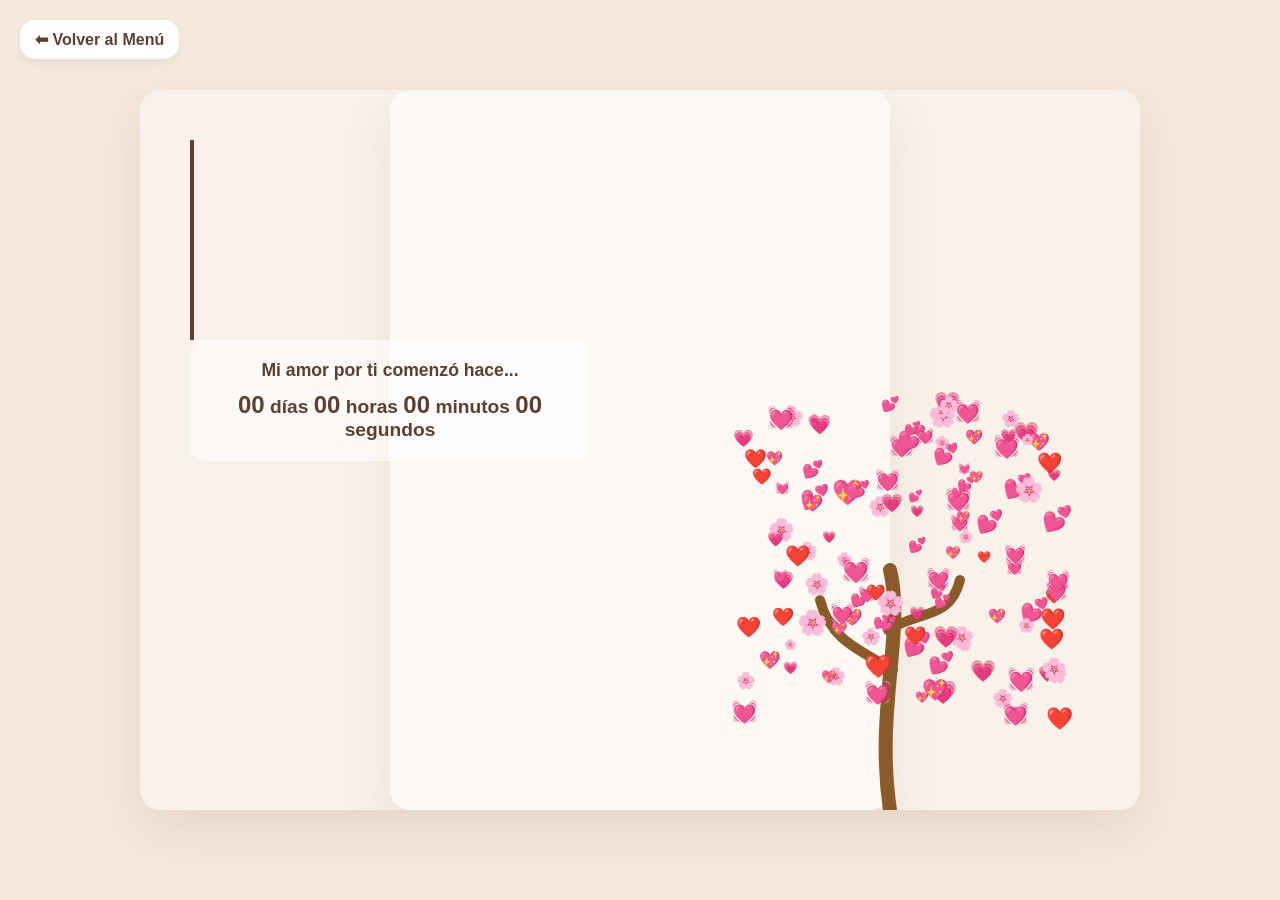
==== arbol.html @ cd65cf1b "actualización de v3.05" ====
<!DOCTYPE html>
<html lang="es">
<head>
    <meta charset="UTF-8">
    <meta name="viewport" content="width=device-width, initial-scale=1.0">
    <title>Nuestro Tiempo ❤️</title>
    <link rel="stylesheet" href="arbol.css">
</head>
<body>

    <a href="index.html" class="btn-volver">⬅ Volver al Menú</a>

    <div class="contenedor-principal">
        
        <div class="contenedor-principal arbol-centrado">

        </div>

        <div class="panel-texto">
            <div class="contenido-texto">
                <div id="carta-maquina">
                    </div>
                
                <div class="contenedor-contador">
                    <p class="titulo-contador">Mi amor por ti comenzó hace...</p>
                    <div id="reloj-amor">
                        <span id="dias">00</span> días 
                        <span id="horas">00</span> horas 
                        <span id="minutos">00</span> minutos 
                        <span id="segundos">00</span> segundos
                    </div>
                </div>
            </div>
        </div>

        <div class="panel-arbol">
            <div id="arbol">
                
                <div class="semilla">🌱</div>

                <div id="copa-arbol"></div>

                <svg class="arbol-svg" viewBox="0 0 200 300">
                    <path class="trazo-arbol tronco-svg" d="M100,300 C85,200 115,120 100,60" />
                    
                    <path class="trazo-arbol rama-izq-svg" d="M103,160 C70,140 40,130 30,90" />
                    
                    <path class="trazo-arbol rama-der-svg" d="M98,120 C130,100 160,110 170,70" />
                </svg>

            </div>
        </div>

    </div>

    <script src="arbol.js"></script>
</body>
</html>
---- arbol.css ----
/* --- ESTILOS DEL ÁRBOL (VERSIÓN CRECIMIENTO TIKTOK) --- */

body {
    /* Los colores EXACTOS del video que viste */
    background-color: #F5E8DC; 
    color: #5C4033; 
    font-family: 'Segoe UI', Tahoma, Geneva, Verdana, sans-serif;
    margin: 0;
    min-height: 100vh;
    display: flex;
    justify-content: center;
    align-items: center;
}

.btn-volver {
    position: absolute;
    top: 20px;
    left: 20px;
    text-decoration: none;
    background-color: white;
    color: #5C4033;
    padding: 10px 15px;
    border-radius: 15px;
    font-weight: bold;
    box-shadow: 0 4px 10px rgba(0,0,0,0.05);
    z-index: 100;
}

.contenedor-principal {
    display: flex;
    width: 90%;
    max-width: 1000px;
    height: 80vh;
    background: rgba(255, 255, 255, 0.4); /* Fondo semi transparente para que luzca el #F5E8DC */
    border-radius: 20px;
    box-shadow: 0 20px 50px rgba(92, 64, 51, 0.1);
    overflow: hidden;
}

/* --- LADO IZQUIERDO: TEXTO Y RELOJ --- */
.panel-texto {
    width: 50%;
    padding: 50px;
    display: flex;
    flex-direction: column;
    justify-content: space-between;
    box-sizing: border-box;
}

#carta-maquina {
    font-size: 1.1rem;
    line-height: 1.8;
    min-height: 200px; 
    border-left: 4px solid #5C4033;
    padding-left: 15px;
}

.cursor {
    display: inline-block;
    width: 3px;
    background-color: #5C4033;
    animation: parpadeo 0.8s infinite;
}

@keyframes parpadeo { 0%, 100% { opacity: 1; } 50% { opacity: 0; } }

.contenedor-contador {
    background: rgba(255, 255, 255, 0.6);
    padding: 20px;
    border-radius: 15px;
    text-align: center;
}

.titulo-contador { margin: 0 0 10px 0; font-weight: bold; font-size: 1.1rem; }
#reloj-amor { font-size: 1.2rem; font-weight: bold; }
#reloj-amor span { font-size: 1.5rem; }

/* --- LADO DERECHO: EL ÁRBOL ANIMADO --- */
.panel-arbol {
    width: 50%;
    position: relative;
    display: flex;
    justify-content: center;
    align-items: flex-end;
}

#arbol {
    position: relative;
    width: 300px;
    height: 400px;
}

/* =========================================
   1. LA SEMILLA QUE CAE
   ========================================= */
.semilla {
    position: absolute;
    top: -50px; /* Empieza fuera de la pantalla arriba */
    left: 50%;
    transform: translateX(-50%);
    font-size: 24px;
    z-index: 10;
    /* Cae en 1s, espera 0.2s y luego desaparece encogiéndose */
    animation: 
        caerSemilla 1s cubic-bezier(0.25, 0.8, 0.25, 1) forwards,
        desaparecerSemilla 0.5s ease-in forwards 1.2s;
}

@keyframes caerSemilla {
    to { top: 370px; } /* Toca el "suelo" */
}

@keyframes desaparecerSemilla {
    to { opacity: 0; transform: translateX(-50%) scale(0); }
}

/* =========================================
   2. EL ÁRBOL ORGÁNICO (SVG)
   ========================================= */
.arbol-svg {
    position: absolute;
    bottom: 0;
    left: 50%;
    transform: translateX(-50%);
    width: 200px;
    height: 300px;
    z-index: 2;
}

/* Estilo general para todas las líneas del árbol */
.trazo-arbol {
    fill: none;
    stroke: #8b5a2b; /* Color madera */
    stroke-linecap: round; /* Puntas redondeadas y suaves */
    stroke-linejoin: round;
    /* EL TRUCO MÁGICO: Crea una línea punteada gigante y la oculta */
    stroke-dasharray: 400;
    stroke-dashoffset: 400;
}

/* El tronco es más grueso y nace después de la semilla */
.tronco-svg {
    stroke-width: 14;
    /* Empieza a crecer justo cuando la semilla desaparece (1.2s) */
    animation: dibujar 1.5s ease-out forwards 1.2s;
}

/* Las ramas son más delgadas y nacen del tronco */
.rama-izq-svg, .rama-der-svg {
    stroke-width: 10;
}

.rama-izq-svg {
    animation: dibujar 1s ease-out forwards 2s; /* Nace cuando el tronco va por la mitad */
}

.rama-der-svg {
    animation: dibujar 1s ease-out forwards 2.3s;
}

/* La animación que "dibuja" la línea reduciendo el offset a cero */
@keyframes dibujar {
    to { stroke-dashoffset: 0; }
}

/* =========================================
   3. LA COPA (Reajuste de posición)
   ========================================= */
#copa-arbol {
    position: absolute;
    top: -20px; /* Un poco más arriba para encajar con el nuevo árbol */
    left: 50%;
    transform: translateX(-50%);
    width: 320px;
    height: 320px;
    border-radius: 50%;
    z-index: 3;
    animation: respirar 4s ease-in-out infinite;
    animation-delay: 6s; /* Empieza a respirar cuando todo terminó de crecer */
}


/* 4. EL FLORECIMIENTO DE LOS CORAZONES */
.corazon-hoja {
    position: absolute;
    user-select: none;
    transform: scale(0); /* Invisibles al principio */
    /* La animación se asigna en el JS para darles un retraso distinto a cada uno */
}

@keyframes floracion {
    0% { transform: scale(0); }
    80% { transform: scale(1.4); } /* El "Pop" de rebote */
    100% { transform: scale(1); }
}

/* --- RESPONSIVE PARA CELULARES --- */
@media (max-width: 768px) {
    .contenedor-principal { flex-direction: column; height: auto; margin-top: 60px; }
    .panel-texto, .panel-arbol { width: 100%; }
    .panel-texto { padding: 30px 20px; }
    .panel-arbol { height: 350px; }
}

/* =========================================
   LA COREOGRAFÍA PERFECTA (Ventana Deslizante)
   ========================================= */

/* 1. La Ventana Mágica */
.contenedor-principal {
    position: relative;
    width: 1000px;
    max-width: 95vw;
    height: 80vh;
    background: rgba(255, 255, 255, 0.4);
    border-radius: 20px;
    box-shadow: 0 20px 50px rgba(92, 64, 51, 0.1);
    overflow: hidden;
    display: block; /* Quitamos el flexbox aquí en PC */
    margin: 0 auto;
    
    /* LA MAGIA: Animamos el tamaño de la ventana entera, no lo de adentro */
    transition: max-width 1.5s cubic-bezier(0.25, 0.8, 0.25, 1);
}

/* ACTO 1: La ventana arranca pequeña (solo cabe el árbol) */
.contenedor-principal.arbol-centrado {
    max-width: 500px; 
}

/* 2. El Panel del Árbol (Se ancla firmemente a la derecha) */
.panel-arbol {
    position: absolute;
    right: 0;
    top: 0;
    width: 500px; /* Tamaño rígido para que la física del árbol no se rompa */
    height: 100%;
    display: flex;
    justify-content: center;
    align-items: flex-end;
}

/* 3. El Panel del Texto (Se ancla firmemente a la izquierda) */
.panel-texto {
    position: absolute;
    left: 0;
    top: 0;
    width: 500px; /* Tamaño rígido para que la letra no se aplaste */
    height: 100%;
    padding: 50px;
    box-sizing: border-box;
    display: flex;
    flex-direction: column;
    justify-content: space-between;
    opacity: 1;
    
    /* El texto aparece suavemente 1 segundo después de que la ventana crece */
    transition: opacity 0.8s ease 1s; 
}

/* En el Acto 1, el texto es invisible */
.arbol-centrado .panel-texto {
    opacity: 0;
    pointer-events: none;
}


/* =========================================
   RESPONSIVE PARA CELULARES
   ========================================= */
@media (max-width: 768px) {
    .contenedor-principal {
        max-width: 95vw !important;
        height: auto;
        display: flex; /* En celular sí usamos flex para apilarlos de arriba a abajo */
        flex-direction: column;
        margin-top: 60px;
    }
    
    .panel-texto, .panel-arbol {
        position: relative; /* Quitamos lo absoluto para que no choquen */
        width: 100%;
    }
    
    .panel-texto { padding: 30px 20px; transition: opacity 1s ease 0.5s; }
    .panel-arbol { height: 350px; }
    
    /* En celular, ocultamos el texto al principio y luego aparece abajo */
    .arbol-centrado .panel-texto { display: none; }
}
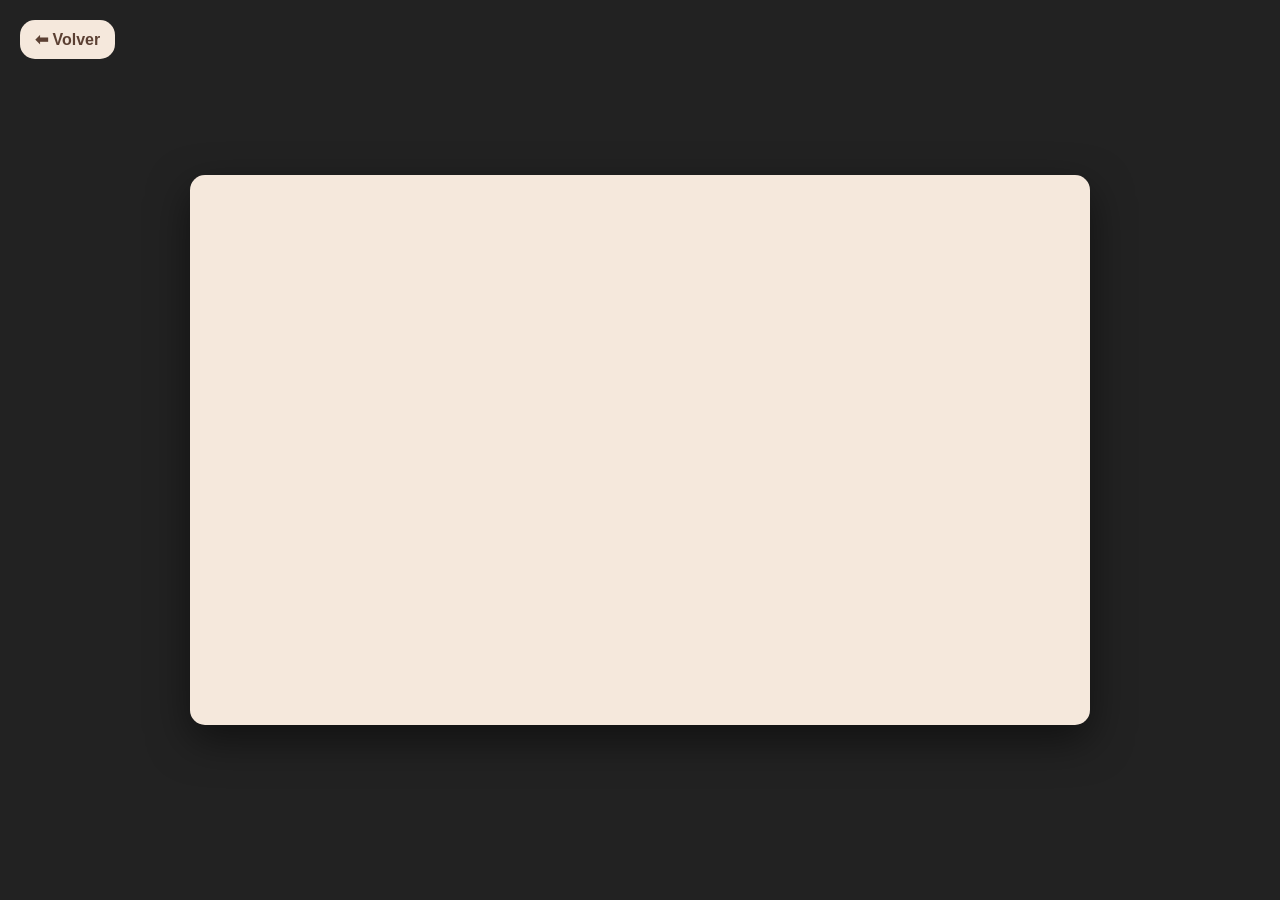
==== commit cca7243d: "versióñ v3.06" ====
--- a/arbol.html
+++ b/arbol.html
@@ -8,49 +8,43 @@
 </head>
 <body>
 
-    <a href="index.html" class="btn-volver">⬅ Volver al Menú</a>
+    <a href="index.html" class="btn-volver">⬅ Volver</a>
 
-    <div class="contenedor-principal">
+    <div class="tarjeta-amor arbol-centrado" id="tarjeta-principal">
         
-        <div class="contenedor-principal arbol-centrado">
-
-        </div>
-
-        <div class="panel-texto">
+        <div class="panel-izquierdo">
             <div class="contenido-texto">
-                <div id="carta-maquina">
-                    </div>
+                <div id="carta-maquina"></div>
                 
-                <div class="contenedor-contador">
-                    <p class="titulo-contador">Mi amor por ti comenzó hace...</p>
-                    <div id="reloj-amor">
-                        <span id="dias">00</span> días 
-                        <span id="horas">00</span> horas 
-                        <span id="minutos">00</span> minutos 
-                        <span id="segundos">00</span> segundos
-                    </div>
+                <div class="contenedor-reloj">
+                    <p class="titulo-reloj">Mi amor por ti comenzó hace...</p>
+                    <p class="reloj-numeros">
+                        <span id="d">00</span> días 
+                        <span id="h">00</span> horas 
+                        <span id="m">00</span> minutos 
+                        <span id="s">00</span> segundos
+                    </p>
                 </div>
             </div>
         </div>
 
-        <div class="panel-arbol">
-            <div id="arbol">
+        <div class="panel-derecho">
+            <div class="escenario-arbol">
+                <div class="semilla-roja" id="semilla"></div>
                 
-                <div class="semilla">🌱</div>
-
-                <div id="copa-arbol"></div>
-
-                <svg class="arbol-svg" viewBox="0 0 200 300">
-                    <path class="trazo-arbol tronco-svg" d="M100,300 C85,200 115,120 100,60" />
-                    
-                    <path class="trazo-arbol rama-izq-svg" d="M103,160 C70,140 40,130 30,90" />
-                    
-                    <path class="trazo-arbol rama-der-svg" d="M98,120 C130,100 160,110 170,70" />
+                <svg class="arbol-verde" viewBox="0 0 300 300" id="svg-arbol">
+                    <path class="trazo-verde tronco" d="M150,280 Q150,200 150,100" />
+                    <path class="trazo-verde rama" d="M150,220 Q110,180 80,140" />
+                    <path class="trazo-verde rama" d="M150,180 Q190,140 220,100" />
+                    <path class="trazo-verde rama" d="M150,140 Q120,100 100,60" />
+                    <path class="trazo-verde rama" d="M150,120 Q180,80 200,40" />
                 </svg>
-
+                
+                <div id="copa-corazon"></div>
             </div>
         </div>
 
+        <div class="linea-suelo"></div>
     </div>
 
     <script src="arbol.js"></script>
--- a/arbol.css
+++ b/arbol.css
@@ -1,290 +1,164 @@
-/* --- ESTILOS DEL ÁRBOL (VERSIÓN CRECIMIENTO TIKTOK) --- */
-
 body {
-    /* Los colores EXACTOS del video que viste */
-    background-color: #F5E8DC; 
-    color: #5C4033; 
-    font-family: 'Segoe UI', Tahoma, Geneva, Verdana, sans-serif;
+    background-color: #222; /* Fondo oscuro para que resalte la tarjeta */
     margin: 0;
     min-height: 100vh;
     display: flex;
     justify-content: center;
     align-items: center;
+    font-family: 'Segoe UI', Tahoma, Geneva, Verdana, sans-serif;
 }
 
 .btn-volver {
-    position: absolute;
-    top: 20px;
-    left: 20px;
-    text-decoration: none;
-    background-color: white;
-    color: #5C4033;
-    padding: 10px 15px;
-    border-radius: 15px;
-    font-weight: bold;
-    box-shadow: 0 4px 10px rgba(0,0,0,0.05);
-    z-index: 100;
+    position: absolute; top: 20px; left: 20px; text-decoration: none;
+    background-color: #F5E8DC; color: #5C4033; padding: 10px 15px;
+    border-radius: 15px; font-weight: bold; z-index: 100;
 }
 
-.contenedor-principal {
+/* --- LA TARJETA EXACTA DEL VIDEO --- */
+.tarjeta-amor {
+    background: #F5E8DC;
+    color: #5C4033;
+    width: 900px;
+    max-width: 95vw;
+    height: 550px;
+    border-radius: 15px;
+    position: relative;
     display: flex;
+    overflow: hidden;
+    box-shadow: 0 15px 40px rgba(0,0,0,0.5);
+}
+
+/* La línea del suelo */
+.linea-suelo {
+    position: absolute;
+    bottom: 50px;
+    left: 5%;
     width: 90%;
-    max-width: 1000px;
-    height: 80vh;
-    background: rgba(255, 255, 255, 0.4); /* Fondo semi transparente para que luzca el #F5E8DC */
-    border-radius: 20px;
-    box-shadow: 0 20px 50px rgba(92, 64, 51, 0.1);
+    height: 2px;
+    background-color: #5C4033;
+    opacity: 0;
+    transition: opacity 1s ease 1s; /* Aparece después de que el árbol se mueve */
+}
+
+/* --- LÓGICA DEL TELÓN DESLIZANTE --- */
+.panel-izquierdo {
+    width: 50%;
+    opacity: 1;
+    transition: width 1.5s cubic-bezier(0.25, 0.8, 0.25, 1), opacity 1s ease 0.5s;
+    display: flex;
+    align-items: flex-end;
+    padding-bottom: 60px;
     overflow: hidden;
 }
 
-/* --- LADO IZQUIERDO: TEXTO Y RELOJ --- */
-.panel-texto {
+.panel-derecho {
     width: 50%;
-    padding: 50px;
+    position: relative;
+    transition: width 1.5s cubic-bezier(0.25, 0.8, 0.25, 1);
     display: flex;
-    flex-direction: column;
-    justify-content: space-between;
-    box-sizing: border-box;
+    justify-content: center;
+}
+
+/* ESTADO INICIAL (El árbol centrado ocupando el 100%) */
+.arbol-centrado .panel-derecho { width: 100%; }
+.arbol-centrado .panel-izquierdo { width: 0%; opacity: 0; }
+.arbol-centrado .linea-suelo { opacity: 0; }
+
+/* ESTADO FINAL (Remover la clase 'arbol-centrado' revela todo) */
+.tarjeta-amor:not(.arbol-centrado) .linea-suelo { opacity: 1; }
+
+/* --- CONTENIDO IZQUIERDO --- */
+.contenido-texto {
+    width: 450px; /* Ancho fijo para que no se deforme al abrirse */
+    padding: 0 40px;
 }
 
 #carta-maquina {
     font-size: 1.1rem;
     line-height: 1.8;
-    min-height: 200px; 
-    border-left: 4px solid #5C4033;
-    padding-left: 15px;
+    margin-bottom: 30px;
+    min-height: 250px;
+}
+.cursor { border-right: 2px solid #5C4033; animation: parpadeo 0.8s infinite; }
+@keyframes parpadeo { 50% { border-color: transparent; } }
+
+.contenedor-reloj { margin-top: 20px; }
+.titulo-reloj { font-size: 0.95rem; margin-bottom: 5px; }
+.reloj-numeros { font-size: 1.1rem; margin: 0; }
+.reloj-numeros span { font-size: 1.4rem; font-weight: bold; }
+
+/* --- CONTENIDO DERECHO (EL ÁRBOL) --- */
+.escenario-arbol {
+    width: 300px;
+    height: 100%;
+    position: relative;
 }
 
-.cursor {
-    display: inline-block;
-    width: 3px;
-    background-color: #5C4033;
-    animation: parpadeo 0.8s infinite;
+/* El punto rojo que cae */
+.semilla-roja {
+    position: absolute;
+    width: 8px; height: 8px;
+    background-color: #d6336c; /* Rojo cereza */
+    border-radius: 50%;
+    left: 146px; /* Centrado en el SVG de 300px */
+    top: -20px;
+    opacity: 0;
 }
 
-@keyframes parpadeo { 0%, 100% { opacity: 1; } 50% { opacity: 0; } }
-
-.contenedor-contador {
-    background: rgba(255, 255, 255, 0.6);
-    padding: 20px;
-    border-radius: 15px;
-    text-align: center;
+@keyframes caerPunto {
+    0% { top: -20px; opacity: 1; transform: scale(1); }
+    80% { top: 276px; opacity: 1; transform: scale(1); } /* Cae hasta la línea del suelo */
+    100% { top: 276px; opacity: 0; transform: scale(0); } /* Desaparece */
 }
 
-.titulo-contador { margin: 0 0 10px 0; font-weight: bold; font-size: 1.1rem; }
-#reloj-amor { font-size: 1.2rem; font-weight: bold; }
-#reloj-amor span { font-size: 1.5rem; }
-
-/* --- LADO DERECHO: EL ÁRBOL ANIMADO --- */
-.panel-arbol {
-    width: 50%;
-    position: relative;
-    display: flex;
-    justify-content: center;
-    align-items: flex-end;
-}
-
-#arbol {
-    position: relative;
+/* El Árbol Verde */
+.arbol-verde {
+    position: absolute;
+    bottom: 50px; /* Apoyado en la línea del suelo */
+    left: 0;
     width: 300px;
-    height: 400px;
-}
-
-/* =========================================
-   1. LA SEMILLA QUE CAE
-   ========================================= */
-.semilla {
-    position: absolute;
-    top: -50px; /* Empieza fuera de la pantalla arriba */
-    left: 50%;
-    transform: translateX(-50%);
-    font-size: 24px;
-    z-index: 10;
-    /* Cae en 1s, espera 0.2s y luego desaparece encogiéndose */
-    animation: 
-        caerSemilla 1s cubic-bezier(0.25, 0.8, 0.25, 1) forwards,
-        desaparecerSemilla 0.5s ease-in forwards 1.2s;
-}
-
-@keyframes caerSemilla {
-    to { top: 370px; } /* Toca el "suelo" */
-}
-
-@keyframes desaparecerSemilla {
-    to { opacity: 0; transform: translateX(-50%) scale(0); }
-}
-
-/* =========================================
-   2. EL ÁRBOL ORGÁNICO (SVG)
-   ========================================= */
-.arbol-svg {
-    position: absolute;
-    bottom: 0;
-    left: 50%;
-    transform: translateX(-50%);
-    width: 200px;
     height: 300px;
     z-index: 2;
 }
 
-/* Estilo general para todas las líneas del árbol */
-.trazo-arbol {
+.trazo-verde {
     fill: none;
-    stroke: #8b5a2b; /* Color madera */
-    stroke-linecap: round; /* Puntas redondeadas y suaves */
-    stroke-linejoin: round;
-    /* EL TRUCO MÁGICO: Crea una línea punteada gigante y la oculta */
+    stroke: #4ca173; /* El color verde del video */
+    stroke-linecap: round;
     stroke-dasharray: 400;
     stroke-dashoffset: 400;
 }
+.tronco { stroke-width: 12; }
+.rama { stroke-width: 6; }
 
-/* El tronco es más grueso y nace después de la semilla */
-.tronco-svg {
-    stroke-width: 14;
-    /* Empieza a crecer justo cuando la semilla desaparece (1.2s) */
-    animation: dibujar 1.5s ease-out forwards 1.2s;
+@keyframes dibujarArbol { to { stroke-dashoffset: 0; } }
+
+/* La copa (Corazones) */
+#copa-corazon {
+    position: absolute;
+    bottom: 120px;
+    left: 0;
+    width: 300px;
+    height: 250px;
+    z-index: 3;
 }
 
-/* Las ramas son más delgadas y nacen del tronco */
-.rama-izq-svg, .rama-der-svg {
-    stroke-width: 10;
+.particula-corazon {
+    position: absolute;
+    transform: scale(0);
 }
 
-.rama-izq-svg {
-    animation: dibujar 1s ease-out forwards 2s; /* Nace cuando el tronco va por la mitad */
-}
-
-.rama-der-svg {
-    animation: dibujar 1s ease-out forwards 2.3s;
-}
-
-/* La animación que "dibuja" la línea reduciendo el offset a cero */
-@keyframes dibujar {
-    to { stroke-dashoffset: 0; }
-}
-
-/* =========================================
-   3. LA COPA (Reajuste de posición)
-   ========================================= */
-#copa-arbol {
-    position: absolute;
-    top: -20px; /* Un poco más arriba para encajar con el nuevo árbol */
-    left: 50%;
-    transform: translateX(-50%);
-    width: 320px;
-    height: 320px;
-    border-radius: 50%;
-    z-index: 3;
-    animation: respirar 4s ease-in-out infinite;
-    animation-delay: 6s; /* Empieza a respirar cuando todo terminó de crecer */
-}
-
-
-/* 4. EL FLORECIMIENTO DE LOS CORAZONES */
-.corazon-hoja {
-    position: absolute;
-    user-select: none;
-    transform: scale(0); /* Invisibles al principio */
-    /* La animación se asigna en el JS para darles un retraso distinto a cada uno */
-}
-
-@keyframes floracion {
+@keyframes florecer {
     0% { transform: scale(0); }
-    80% { transform: scale(1.4); } /* El "Pop" de rebote */
+    70% { transform: scale(1.3); }
     100% { transform: scale(1); }
 }
 
-/* --- RESPONSIVE PARA CELULARES --- */
+/* Responsive */
 @media (max-width: 768px) {
-    .contenedor-principal { flex-direction: column; height: auto; margin-top: 60px; }
-    .panel-texto, .panel-arbol { width: 100%; }
-    .panel-texto { padding: 30px 20px; }
-    .panel-arbol { height: 350px; }
-}
-
-/* =========================================
-   LA COREOGRAFÍA PERFECTA (Ventana Deslizante)
-   ========================================= */
-
-/* 1. La Ventana Mágica */
-.contenedor-principal {
-    position: relative;
-    width: 1000px;
-    max-width: 95vw;
-    height: 80vh;
-    background: rgba(255, 255, 255, 0.4);
-    border-radius: 20px;
-    box-shadow: 0 20px 50px rgba(92, 64, 51, 0.1);
-    overflow: hidden;
-    display: block; /* Quitamos el flexbox aquí en PC */
-    margin: 0 auto;
-    
-    /* LA MAGIA: Animamos el tamaño de la ventana entera, no lo de adentro */
-    transition: max-width 1.5s cubic-bezier(0.25, 0.8, 0.25, 1);
-}
-
-/* ACTO 1: La ventana arranca pequeña (solo cabe el árbol) */
-.contenedor-principal.arbol-centrado {
-    max-width: 500px; 
-}
-
-/* 2. El Panel del Árbol (Se ancla firmemente a la derecha) */
-.panel-arbol {
-    position: absolute;
-    right: 0;
-    top: 0;
-    width: 500px; /* Tamaño rígido para que la física del árbol no se rompa */
-    height: 100%;
-    display: flex;
-    justify-content: center;
-    align-items: flex-end;
-}
-
-/* 3. El Panel del Texto (Se ancla firmemente a la izquierda) */
-.panel-texto {
-    position: absolute;
-    left: 0;
-    top: 0;
-    width: 500px; /* Tamaño rígido para que la letra no se aplaste */
-    height: 100%;
-    padding: 50px;
-    box-sizing: border-box;
-    display: flex;
-    flex-direction: column;
-    justify-content: space-between;
-    opacity: 1;
-    
-    /* El texto aparece suavemente 1 segundo después de que la ventana crece */
-    transition: opacity 0.8s ease 1s; 
-}
-
-/* En el Acto 1, el texto es invisible */
-.arbol-centrado .panel-texto {
-    opacity: 0;
-    pointer-events: none;
-}
-
-
-/* =========================================
-   RESPONSIVE PARA CELULARES
-   ========================================= */
-@media (max-width: 768px) {
-    .contenedor-principal {
-        max-width: 95vw !important;
-        height: auto;
-        display: flex; /* En celular sí usamos flex para apilarlos de arriba a abajo */
-        flex-direction: column;
-        margin-top: 60px;
-    }
-    
-    .panel-texto, .panel-arbol {
-        position: relative; /* Quitamos lo absoluto para que no choquen */
-        width: 100%;
-    }
-    
-    .panel-texto { padding: 30px 20px; transition: opacity 1s ease 0.5s; }
-    .panel-arbol { height: 350px; }
-    
-    /* En celular, ocultamos el texto al principio y luego aparece abajo */
-    .arbol-centrado .panel-texto { display: none; }
+    .tarjeta-amor { flex-direction: column; height: auto; padding-bottom: 20px; }
+    .panel-izquierdo, .panel-derecho { width: 100% !important; }
+    .panel-derecho { height: 400px; }
+    .arbol-centrado .panel-izquierdo { display: none; }
+    .contenido-texto { width: 100%; padding: 20px; }
 }
